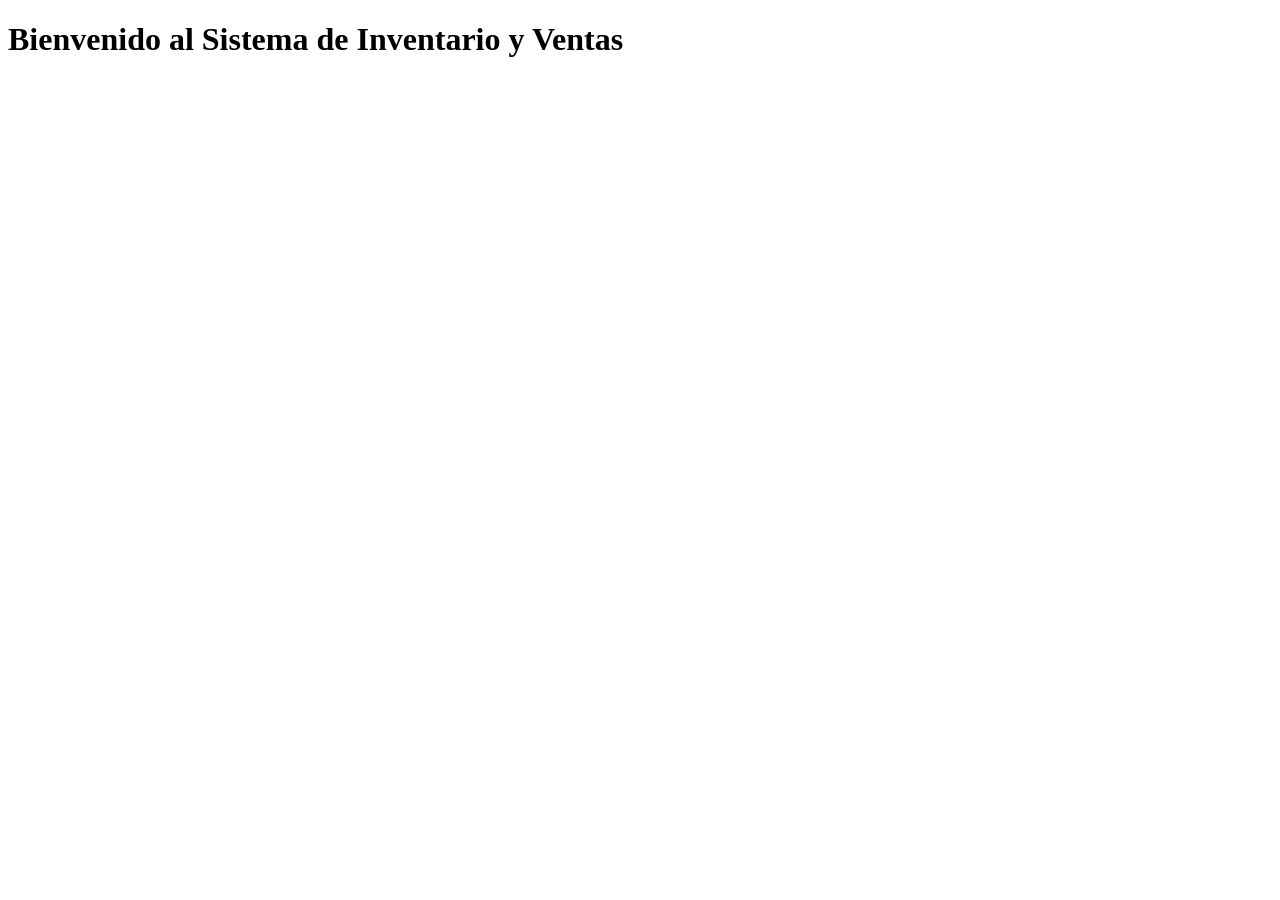
==== Sistema_Inventario_Ventas/Index.html @ a0c1e0f9 "Primer commit: Estructura base del sistema de inventario" ====
<!DOCTYPE html>
<html lang="es">
<head>
    <meta charset="UTF-8">
    <title>Sistema de Inventario - Alexandra Carballo</title>
</head>
<body>
    <h1>Bienvenido al Sistema de Inventario y Ventas</h1>
</body>
</html>
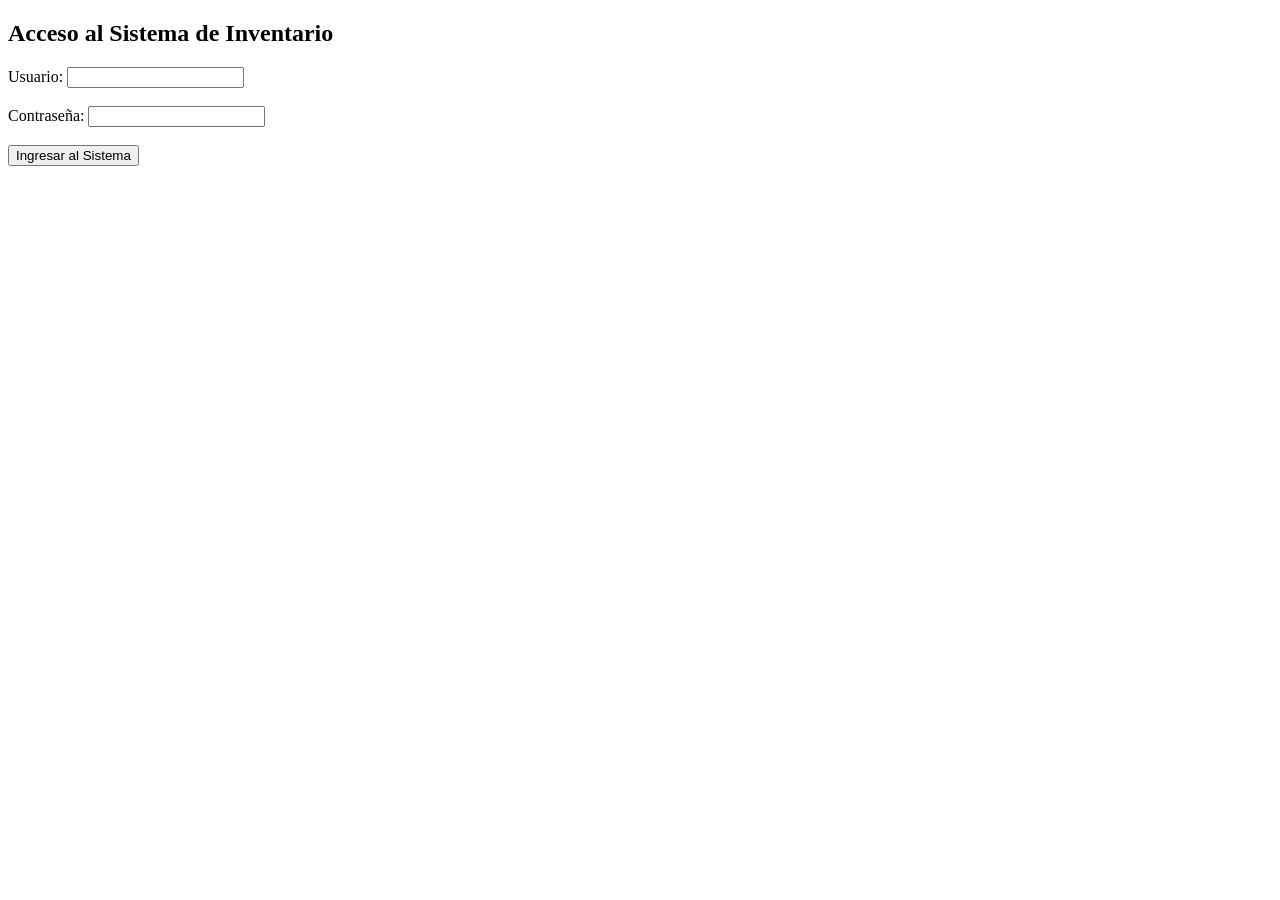
==== commit 362f7abe: "Agregado formulario de Login al sistema" ====
--- a/Sistema_Inventario_Ventas/Index.html
+++ b/Sistema_Inventario_Ventas/Index.html
@@ -2,9 +2,27 @@
 <html lang="es">
 <head>
     <meta charset="UTF-8">
-    <title>Sistema de Inventario - Alexandra Carballo</title>
+    <title>Sistema de Inventario Ventas- Alexandra Carballo</title>
 </head>
 <body>
-    <h1>Bienvenido al Sistema de Inventario y Ventas</h1>
+    <div class="login-container">
+    <h2>Acceso al Sistema de Inventario</h2>
+
+    <form action="#" method="POST">
+
+        <label for="usuario">Usuario:</label>
+        <input type="text" id="usuario" name="usuario" required>
+
+        <br><br>
+
+        <label for="password">Contraseña:</label>
+        <input type="password" id="password" name="password" required>
+
+        <br><br>
+
+        <button type="submit">Ingresar al Sistema</button>
+
+     </form>
+  </div>
 </body>
 </html>
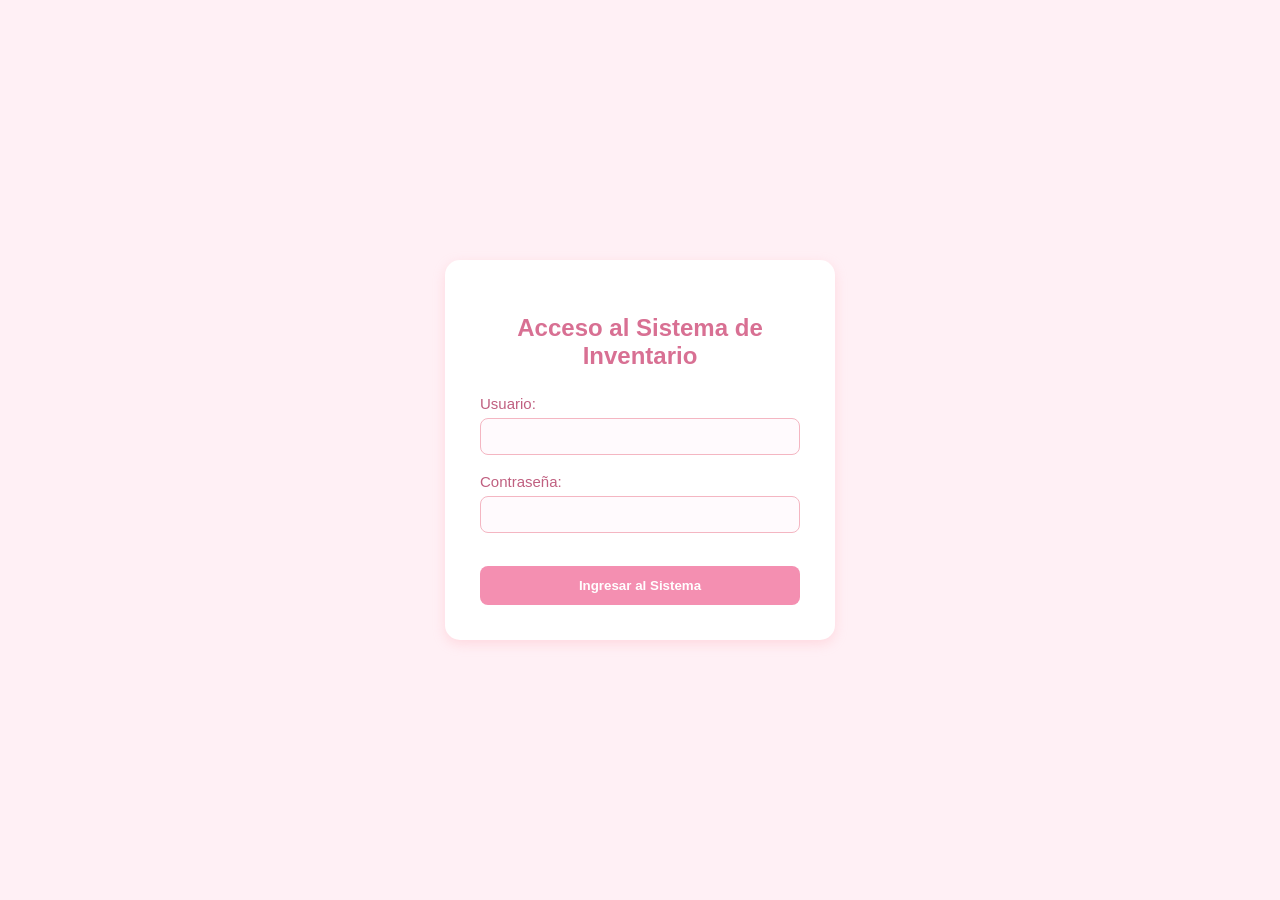
==== commit 37791eb6: "Agregado diseño CSS al formulario de Login" ====
--- a/Sistema_Inventario_Ventas/Index.html
+++ b/Sistema_Inventario_Ventas/Index.html
@@ -2,27 +2,34 @@
 <html lang="es">
 <head>
     <meta charset="UTF-8">
-    <title>Sistema de Inventario Ventas- Alexandra Carballo</title>
+    <meta name="viewport" content="width=device-width, initial-scale=1.0">
+    <title>Sistema de Inventario - Alexandra Carballo</title>
+
+    <link rel="stylesheet" href="style.css">
 </head>
 <body>
+
     <div class="login-container">
-    <h2>Acceso al Sistema de Inventario</h2>
 
-    <form action="#" method="POST">
+        <h2>Acceso al Sistema de Inventario</h2>
 
-        <label for="usuario">Usuario:</label>
-        <input type="text" id="usuario" name="usuario" required>
+        <form action="#" method="POST">
 
-        <br><br>
+            <label for="usuario">Usuario:</label>
+            <input type="text" id="usuario" name="usuario" required>
 
-        <label for="password">Contraseña:</label>
-        <input type="password" id="password" name="password" required>
+            <br><br>
 
-        <br><br>
+            <label for="password">Contraseña:</label>
+            <input type="password" id="password" name="password" required>
 
-        <button type="submit">Ingresar al Sistema</button>
+            <br><br>
 
-     </form>
-  </div>
+            <button type="submit">Ingresar al Sistema</button>
+
+        </form>
+
+    </div>
+
 </body>
 </html>
--- a/Sistema_Inventario_Ventas/style.css
+++ b/Sistema_Inventario_Ventas/style.css
@@ -0,0 +1,70 @@
+body {
+    font-family: 'Segoe UI', Tahoma, Geneva, Verdana, sans-serif;
+    background-color: #fff0f5;
+    display: flex;
+    justify-content: center;
+    align-items: center;
+    height: 100vh;
+    margin: 0;
+}
+
+
+.login-container {
+    background-color: white;
+    padding: 35px;
+    border-radius: 15px;
+    box-shadow: 0 4px 12px rgba(255, 182, 193, 0.4);
+    width: 320px;
+}
+
+
+h2 {
+    text-align: center;
+    color: #d87093;
+    margin-bottom: 25px;
+    font-weight: 600;
+}
+
+
+label {
+    color: #c06080;
+    font-size: 15px;
+    font-weight: 500;
+}
+
+
+input {
+    width: 100%;
+    padding: 10px;
+    margin-top: 5px;
+    border: 1px solid #f4b6c2;
+    border-radius: 8px;
+    box-sizing: border-box;
+    background-color: #fffafd;
+}
+
+
+input:focus {
+    outline: none;
+    border-color: #d87093;
+    box-shadow: 0 0 5px rgba(216, 112, 147, 0.4);
+}
+
+
+button {
+    width: 100%;
+    padding: 12px;
+    background-color: #f48fb1;
+    color: white;
+    border: none;
+    border-radius: 8px;
+    cursor: pointer;
+    font-weight: bold;
+    margin-top: 15px;
+    transition: 0.3s;
+}
+
+
+button:hover {
+    background-color: #ec7096;
+}
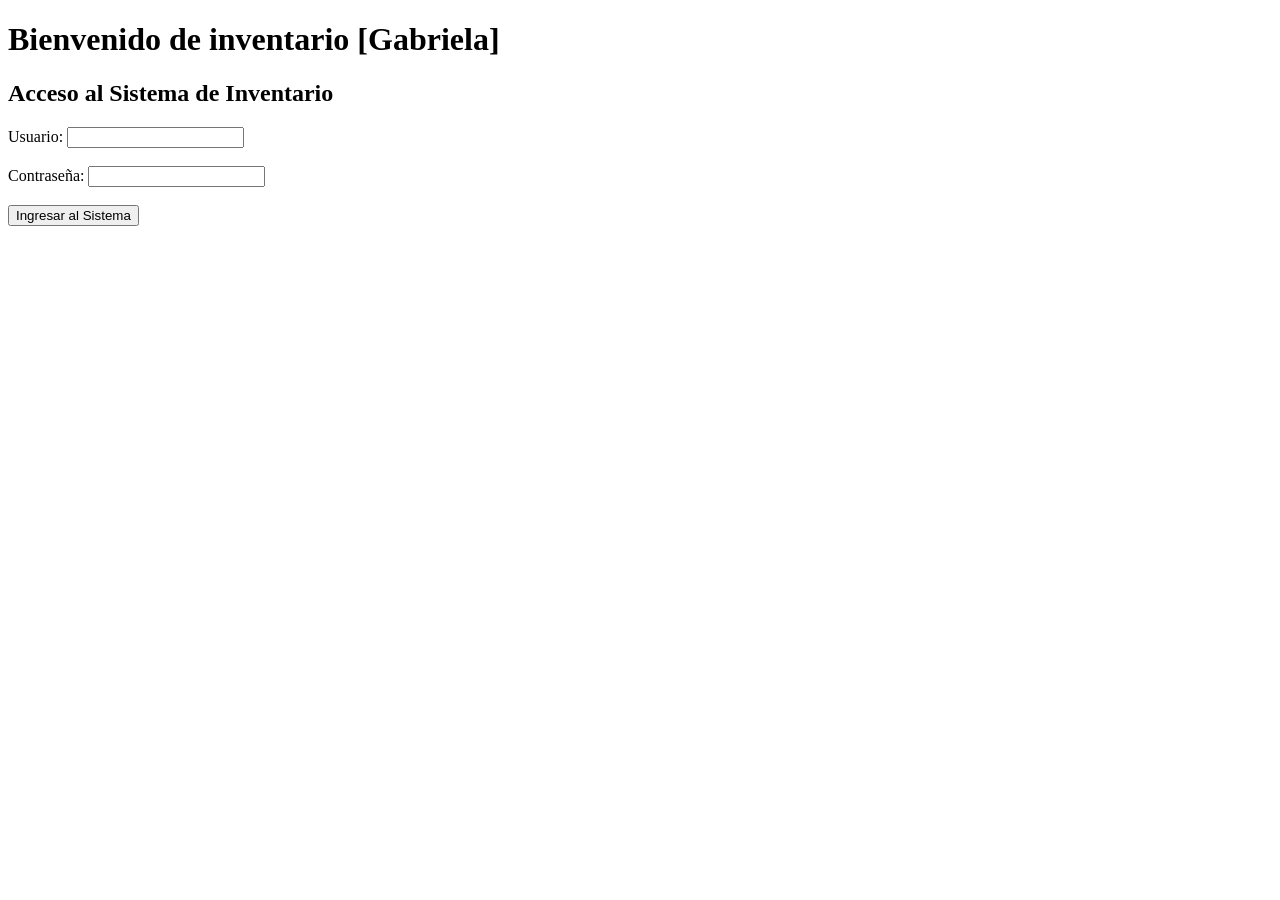
==== commit d7b8b82d: "Implementada autenticación segura de usuarios mediante Sentencias Preparadas con MySQLi" ====
--- a/Sistema_Inventario_Ventas/Index.html
+++ b/Sistema_Inventario_Ventas/Index.html
@@ -1,35 +1,29 @@
 <!DOCTYPE html>
-<html lang="es">
+<html lang="en">
 <head>
+ 
     <meta charset="UTF-8">
     <meta name="viewport" content="width=device-width, initial-scale=1.0">
-    <title>Sistema de Inventario - Alexandra Carballo</title>
-
-    <link rel="stylesheet" href="style.css">
+    <title>Sistema De Inventario - Alexandra Carballo</title>
+    <link rel="stylesheet" herf="style.css">
 </head>
 <body>
-
-    <div class="login-container">
-
-        <h2>Acceso al Sistema de Inventario</h2>
-
-        <form action="#" method="POST">
-
+    <header>
+         <h1>Bienvenido de inventario [Gabriela]</h1>
+         <div class="login-container">
+            <h2>Acceso al Sistema de Inventario</h2>
+            <form action="#" method="POST">
             <label for="usuario">Usuario:</label>
             <input type="text" id="usuario" name="usuario" required>
-
             <br><br>
-
             <label for="password">Contraseña:</label>
             <input type="password" id="password" name="password" required>
-
             <br><br>
-
             <button type="submit">Ingresar al Sistema</button>
-
         </form>
-
-    </div>
+</div>
+   
+</header>
 
 </body>
 </html>
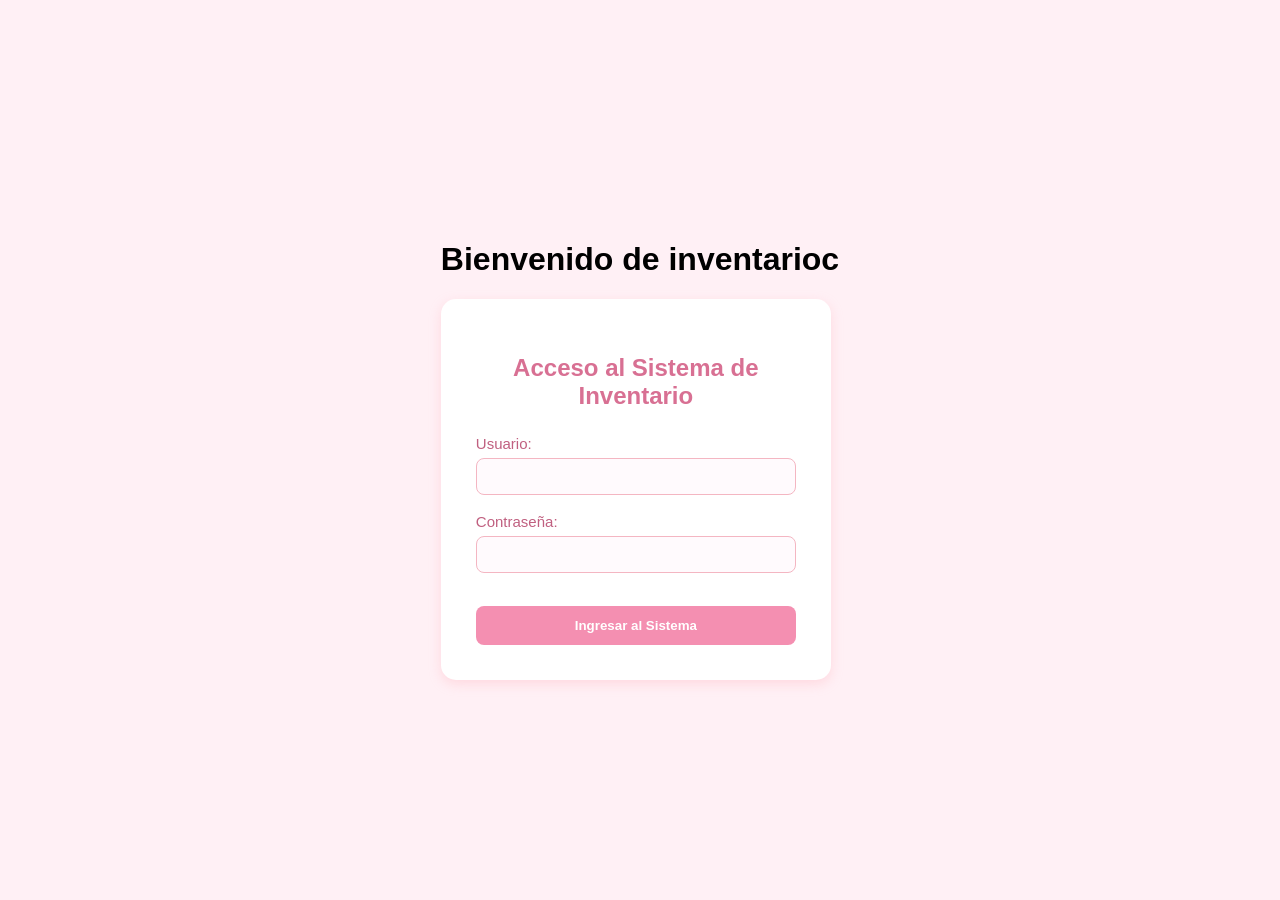
==== commit e5921c01: "Actualiza sistema de inventario y compras" ====
--- a/Sistema_Inventario_Ventas/Index.html
+++ b/Sistema_Inventario_Ventas/Index.html
@@ -5,14 +5,14 @@
     <meta charset="UTF-8">
     <meta name="viewport" content="width=device-width, initial-scale=1.0">
     <title>Sistema De Inventario - Alexandra Carballo</title>
-    <link rel="stylesheet" herf="style.css">
+    <link rel="stylesheet" href="style.css">
 </head>
 <body>
     <header>
-         <h1>Bienvenido de inventario [Gabriela]</h1>
+         <h1>Bienvenido de inventarioc</h1>
          <div class="login-container">
             <h2>Acceso al Sistema de Inventario</h2>
-            <form action="#" method="POST">
+            <form action="procesar_login.php" method="POST">
             <label for="usuario">Usuario:</label>
             <input type="text" id="usuario" name="usuario" required>
             <br><br>
@@ -26,4 +26,4 @@
 </header>
 
 </body>
-</html>+</html>
--- a/Sistema_Inventario_Ventas/style.css
+++ b/Sistema_Inventario_Ventas/style.css
@@ -0,0 +1,310 @@
+
+body {
+    font-family: 'Segoe UI', Tahoma, Geneva, Verdana, sans-serif;
+    background-color: #fff0f5;
+    display: flex;
+    justify-content: center;
+    align-items: center;
+    height: 100vh;
+    margin: 0;
+}
+
+
+.login-container {
+    background-color: white;
+    padding: 35px;
+    border-radius: 15px;
+    box-shadow: 0 4px 12px rgba(255, 182, 193, 0.4);
+    width: 320px;
+}
+
+
+h2 {
+    text-align: center;
+    color: #d87093;
+    margin-bottom: 25px;
+    font-weight: 600;
+}
+
+
+label {
+    color: #c06080;
+    font-size: 15px;
+    font-weight: 500;
+}
+
+
+input {
+    width: 100%;
+    padding: 10px;
+    margin-top: 5px;
+    border: 1px solid #f4b6c2;
+    border-radius: 8px;
+    box-sizing: border-box;
+    background-color: #fffafd;
+}
+
+
+input:focus {
+    outline: none;
+    border-color: #d87093;
+    box-shadow: 0 0 5px rgba(216, 112, 147, 0.4);
+}
+
+
+button {
+    width: 100%;
+    padding: 12px;
+    background-color: #f48fb1;
+    color: white;
+    border: none;
+    border-radius: 8px;
+    cursor: pointer;
+    font-weight: bold;
+    margin-top: 15px;
+    transition: 0.3s;
+}
+
+
+button:hover {
+    background-color: #ec7096;
+}
+
+.contenedor-tabla {
+    margin-top: 100px;
+    padding: 20px 50px;
+}
+
+.btn-nuevo {
+    background-color: #ec7096;
+    color: white;
+    padding: 10px 15px;
+    border: none;
+    border-radius: 8px;
+    cursor: pointer;
+    margin-bottom: 15px;
+    font-weight: bold;
+}
+
+/* Tabla */
+.tabla-inventario {
+    width: 100%;
+    border-collapse: collapse;
+    background-color: white;
+    box-shadow: 0 4px 8px rgba(0,0,0,0.1);
+    border-radius: 10px;
+    overflow: hidden;
+}
+
+/* Celdas */
+.tabla-inventario th,
+.tabla-inventario td {
+    padding: 14px 15px;
+    border-bottom: 1px solid #f1d6df;
+    text-align: left;
+}
+
+/* Encabezado */
+.tabla-inventario th {
+    background-color: #f8d7e4;
+    color: #b04f72;
+}
+
+/* Hover */
+.tabla-inventario tr:hover {
+    background-color: #fff0f5;
+}
+
+/* Catálogo de inventario */
+body.inventory-page {
+    display: block;
+    min-height: 100vh;
+    height: auto;
+    background: #fff1f6;
+    color: #5f4050;
+    padding: 32px 20px;
+}
+
+.inventory-container {
+    max-width: 1180px;
+    margin: 0 auto;
+}
+
+.inventory-header {
+    display: grid;
+    grid-template-columns: 1fr auto;
+    gap: 20px;
+    align-items: center;
+    background: #ffffff;
+    padding: 24px;
+    border-radius: 14px;
+    box-shadow: 0 8px 24px rgba(15, 23, 42, 0.08);
+    margin-bottom: 24px;
+}
+
+.inventory-header h2 {
+    margin: 0;
+    text-align: left;
+    color: #9d4f70;
+    font-size: 1.6rem;
+}
+
+.btn-nuevo,
+.btn-salir,
+.btn-editar,
+.btn-eliminar,
+.search-form a {
+    display: inline-flex;
+    align-items: center;
+    justify-content: center;
+    text-decoration: none;
+    border-radius: 8px;
+    font-weight: 700;
+    transition: background-color .2s ease, transform .2s ease;
+}
+
+.btn-nuevo {
+    justify-self: end;
+    background: #e78aaa;
+    padding: 11px 16px;
+    margin: 0;
+}
+
+.btn-nuevo:hover { background: #d96f97; transform: translateY(-1px); }
+
+.supplier-header-actions {
+    display: flex;
+    gap: 10px;
+    align-items: center;
+}
+
+.supplier-header-actions .btn-nuevo {
+    width: auto;
+    border: 0;
+}
+
+.btn-dashboard {
+    display: inline-flex;
+    align-items: center;
+    justify-content: center;
+    padding: 11px 16px;
+    border-radius: 8px;
+    color: #8a5268;
+    background: #f8dce6;
+    font-weight: 700;
+    text-decoration: none;
+    transition: background-color .2s ease, transform .2s ease;
+}
+
+.btn-dashboard:hover { background: #f0c9d8; transform: translateY(-1px); }
+
+.empty-table-message { text-align: center; }
+
+.search-form {
+    grid-column: 1 / -1;
+    display: flex;
+    gap: 10px;
+    align-items: center;
+    padding-top: 4px;
+}
+
+.search-form input {
+    flex: 1;
+    min-width: 0;
+    margin: 0;
+    border-color: #edb9ca;
+    background: #fffafd;
+}
+
+.search-form button {
+    width: auto;
+    margin: 0;
+    padding: 10px 18px;
+    background: #d9779a;
+}
+
+.search-form button:hover { background: #c96488; }
+
+.search-form a {
+    padding: 10px 14px;
+    color: #8a5268;
+    background: #f8dce6;
+}
+
+.search-form a:hover { background: #f0c9d8; }
+
+.user-actions {
+    grid-column: 1 / -1;
+    display: flex;
+    justify-content: flex-end;
+    align-items: center;
+    gap: 8px;
+    color: #885468;
+    font-size: .94rem;
+}
+
+.btn-salir {
+    padding: 8px 12px;
+    color: #fff;
+    background: #d96588;
+}
+
+.btn-salir:hover { background: #c75278; }
+
+.inventory-table-card {
+    overflow-x: auto;
+    background: #fff;
+    border-radius: 14px;
+    box-shadow: 0 8px 24px rgba(15, 23, 42, 0.08);
+}
+
+.inventory-table {
+    width: 100%;
+    min-width: 780px;
+    border-collapse: collapse;
+}
+
+.inventory-table th,
+.inventory-table td {
+    padding: 15px 18px;
+    text-align: left;
+    border-bottom: 1px solid #e2e8f0;
+    vertical-align: middle;
+}
+
+.inventory-table th {
+    background: #d987a5;
+    color: #fff;
+    font-size: .78rem;
+    letter-spacing: .04em;
+    text-transform: uppercase;
+}
+
+.inventory-table tbody tr:hover { background: #fff4f8; }
+.inventory-table tbody tr:last-child td { border-bottom: 0; }
+
+.stock-bajo { color: #c25175; font-weight: 700; }
+
+.btn-editar,
+.btn-eliminar {
+    padding: 7px 10px;
+    font-size: .86rem;
+    color: #fff;
+    margin-right: 6px;
+}
+
+.btn-editar { background: #d795ad; }
+.btn-editar:hover { background: #c77c99; }
+.btn-eliminar { background: #dd7396; }
+.btn-eliminar:hover { background: #ca5e83; }
+
+@media (max-width: 650px) {
+    body.inventory-page { padding: 16px; }
+
+    .inventory-header { grid-template-columns: 1fr; padding: 18px; }
+    .btn-nuevo { justify-self: start; }
+    .supplier-header-actions { justify-self: start; flex-wrap: wrap; }
+    .search-form { flex-wrap: wrap; }
+    .search-form input { flex-basis: 100%; }
+    .user-actions { justify-content: flex-start; flex-wrap: wrap; }
+}
